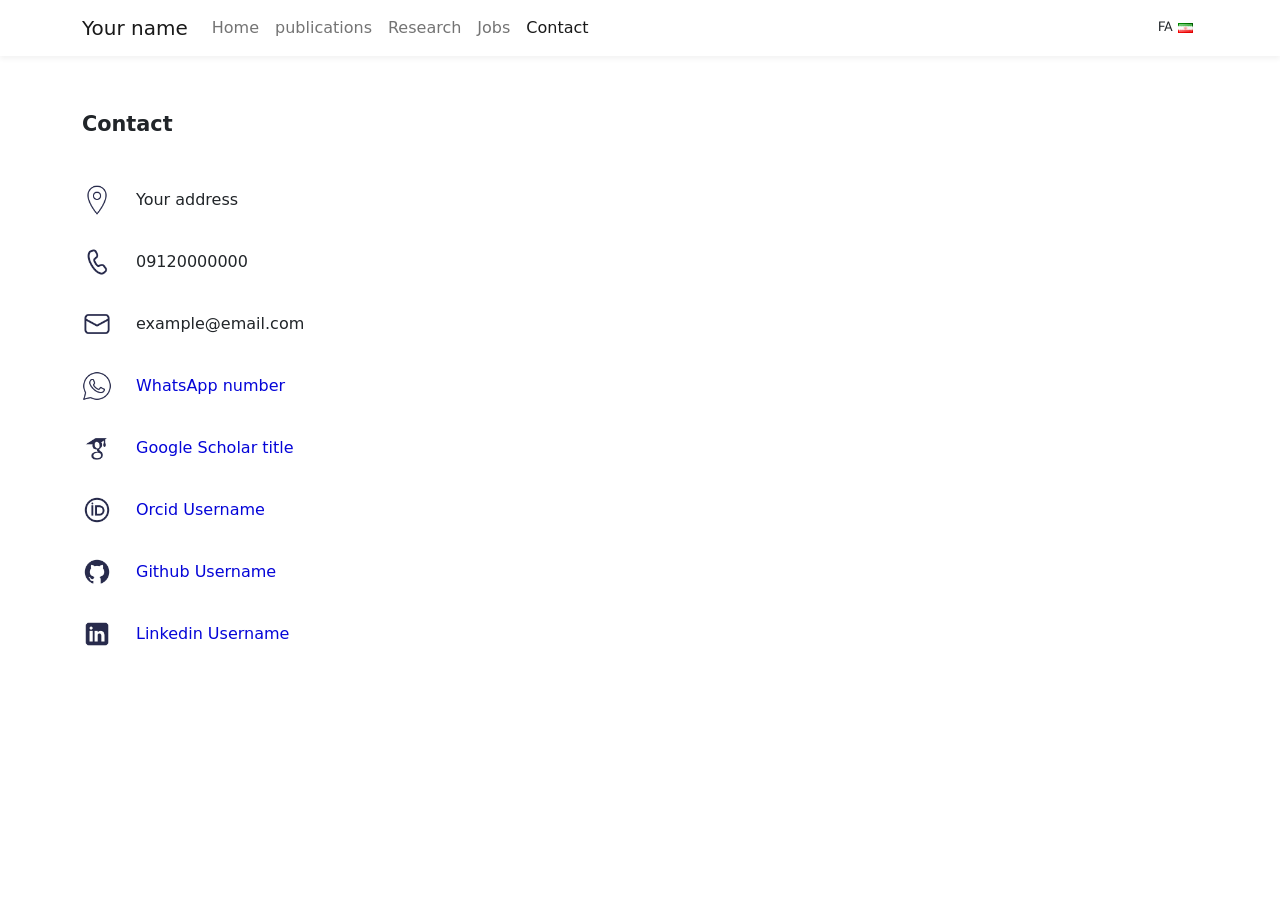
==== contact.html @ d34a3330 "template swap" ====
<!DOCTYPE html>
<html lang="en">
  <head>
    <meta charset="UTF-8" />
    <meta http-equiv="X-UA-Compatible" content="IE=edge" />
    <meta name="viewport" content="width=device-width, initial-scale=1.0" />
    <link
      rel="icon"
      type="image/x-icon"
      href="./assets/images/icons/favicon.png"
    />
    <link href="./assets/css/bootstrap.css" type="text/css" rel="stylesheet" />
    <link href="./assets/css/aos.css" type="text/css" rel="stylesheet" />
    <link href="./assets/css/style.css" type="text/css" rel="stylesheet" />

    <!-- Fork this repository for free:  https://github.com/simamojtahedi -->

    <script src="./assets/scripts/default.js"></script>
    <script>
      $(function () {
        $("#include_navbar").load("./utils/navbar.html");
      });
    </script>

    <title id="page_title"></title>
  </head>
  <body>
    <div id="include_navbar"></div>
    <div class="container pt-4" data-aos="fade-in" id="content_wrapper">
      <h6 id="contact_title" class="title"></h6>
      <ul id="contact_data"></ul>
    </div>
  </body>

  <script src="./assets/scripts/scripts.js"></script>
  <script src="./data/global.js"></script>
  <script src="./lang/fa.js"></script>
  <script src="./lang/en.js"></script>
</html>
---- assets/css/style.css ----
@font-face {
  font-family: "vazir";
  src: url("../fonts/vazir-400.eot");
  src: url("../fonts/vazir-400.eot?#iefix") format("embedded-opentype"),
    url("../fonts/vazir-400.woff2") format("woff2"),
    url("../fonts/vazir-400.woff") format("woff"),
    url("../fonts/vazir-400.ttf") format("truetype");
  font-weight: 400;
}

@font-face {
  font-family: "vazir";
  src: url("../fonts/vazir-700.eot");
  src: url("../fonts/vazir-700.eot?#iefix") format("embedded-opentype"),
    url("../fonts/vazir-700.woff2") format("woff2"),
    url("../fonts/vazir-700.woff") format("woff"),
    url("../fonts/vazir-700.ttf") format("truetype");
  font-weight: 700;
}

/* Navbar styles */
#language {
  cursor: pointer;
  display: flex;
  flex-direction: row-reverse;
  align-items: center;
  justify-content: center;
  font-family: "vazir";
  font-size: 13px;
}

#languageIcon {
  width: 15px;
  margin: 0 5px;
}

.rtl_wrapper #language {
  cursor: pointer;
  display: flex;
  flex-direction: row-reverse;
  align-items: center;
  justify-content: center;
  font-family: "vazir";
  font-size: 13px;
}

.bg-light {
  background-color: #fff !important;
  box-shadow: 0 3px 5px rgba(0, 0, 0, 0.05);
}

.collapse {
  display: flex;
  align-items: center;
  justify-content: space-between;
}

.title {
  font-size: 1.3rem !important;
  font-weight: bold;
  position: relative;
  margin-bottom: 1rem !important;
  margin-top: 2rem;
}

/* --------- LTR styles --------- */

/* Home page styles */
.main_header {
  display: flex;
  align-items: center;
  min-height: 90vh;
}

.main_header_info {
  display: flex;
  flex-direction: column;
  align-items: center;
}

.main_header_info img {
  width: 280px;
  height: 280px;
  object-fit: cover;
  border-radius: 100%;
  /* box-shadow: 3px 3px 5px rgba(0, 0, 0, 0.2); */
  border: 5px solid #fff;
}

.main_header_info img[src=""] {
  display: none;
}

.main_header_info h1 {
  font-size: 1.8rem;
  margin-top: 1rem;
}

.main_header_info h2 {
  color: #888;
  font-size: 1.2rem;
  font-weight: 400;
  margin-bottom: 1.5rem;
}

.main_header_content h6:last-of-type {
  margin-top: 4rem;
}

.main_header_content p {
  text-align: justify;
  margin: 0 !important;
}

#home_list {
  padding: 0;
  padding-left: 1rem;
}

.main_header ul {
  padding: 0;
  padding-left: 1rem;
  margin-top: 1rem;
}

#home_list li {
  margin-bottom: 0.4rem;
}

#home_links {
  display: flex;
  align-items: center;
  list-style: none;
  margin-top: 0.5rem;
}

#home_links a {
  margin: 0 0.5rem;
  width: 33px;
  display: block;
  display: flex;
  align-items: center;
  justify-content: center;
  padding-bottom: 0.4rem;
  transform: scale(1);
  transition: all 0.3s;
}

#home_links a:hover {
  transform: scale(1.1);
}

#home_links img {
  width: auto;
  height: 33px;
  box-shadow: none;
  object-fit: contain;
  border-radius: 0;
  border: none;
}

/* Publications page styles */
#publications_content {
  margin-top: 1rem;
}

.publication_container {
  margin-top: 3rem;
}

.publication_container .publications_header {
  margin-bottom: 1rem;
}

.publication_container .publications_header span {
  font-style: italic;
  font-size: 1rem;
}

.publication_container .publications_header h2 {
  display: inline;
  font-size: 1.15rem;
  text-align: justify;
}

.publication_container .publications_item {
  margin-bottom: 3rem;
  margin-left: 2rem;
  position: relative;
}

.publication_container .publications_item::before {
  content: "";
  position: absolute;
  top: 9px;
  left: -2rem;
  width: 8px;
  height: 8px;
  border-radius: 50%;
  background-color: #000;
}

.publication_container p {
  text-align: justify;
}

.publication_container .publications_footer {
  margin-bottom: 0.5rem;
  list-style: none;
  display: flex;
  align-items: center;
  justify-content: flex-start;
  margin: 0;
  padding: 0;
  padding-top: 0.5rem;
  border-top: 1px solid #e6e6e6;
}

.publication_container .publications_footer span {
  margin: 0;
  margin-right: 1rem;
}

.publication_container .publications_footer li {
  margin-right: 2rem;
  position: relative;
}

.publication_container .publications_footer li::before {
  content: "";
  position: absolute;
  right: -1rem;
  top: 12%;
  height: 76%;
  width: 1px;
  background-color: #e6e6e6;
}

.publication_container .publications_footer li:last-of-type:before {
  display: none;
}

.publication_container .publications_footer a {
  color: blue;
  text-decoration: none;
}

.publication_container .publications_footer span:last-of-type {
  margin-left: 0.5rem;
  font-weight: 500;
}

.publication_container .publications_span {
  min-width: 60px;
}

/* Research page styles */
#research_data p {
  margin: 1rem 0;
  text-align: justify;
}

#research_data h2 {
  margin-top: 2rem;
  font-size: 1.2rem;
  font-weight: bold;
}

#research_data img {
  max-width: 90%;
  display: flex;
  align-items: center;
  justify-content: center;
  margin: 2rem auto;
}

/* Jobs page styles */
#jobs_data {
  display: flex;
  flex-direction: column;
  align-items: flex-start;
  justify-content: flex-start;
  margin-top: 3rem;
}

#jobs_data .job_item {
  margin: 0;
  position: relative;
  padding-left: 2rem;
  margin-bottom: 2rem;
}

#jobs_data .job_item::after {
  content: "";
  position: absolute;
  left: 0px;
  top: 10px;
  width: 8px;
  height: 8px;
  background-color: #000;
  border-radius: 50%;
}

#jobs_data .job_item::before {
  content: "";
  position: absolute;
  left: 3px;
  top: 15px;
  width: 2px;
  height: calc(100% + 2rem);
  background-color: #e6e6e6;
}

#jobs_data .job_item:last-of-type:before {
  display: none;
}

#jobs_data .job_header {
  display: flex;
  align-items: center;
  justify-content: space-between;
}

#jobs_data .job_header div {
  display: flex;
  align-items: flex-end;
}

#jobs_data .job_header h1 {
  font-size: 1.2rem;
  font-weight: bold;
  margin: 0;
}

#jobs_data .job_header h2 {
  font-size: 1.2rem;
  font-style: italic;
  margin: 0;
  margin-left: 0.4rem;
}

#jobs_data .job_header .job_location {
  margin-left: 1rem;
  position: relative;
}

#jobs_data .job_header .job_location::before {
  content: "";
  position: absolute;
  left: -0.5rem;
  top: 15%;
  height: 70%;
  width: 1px;
  background-color: #e6e6e6;
}

#jobs_data p {
  margin-top: 0.5rem;
  text-align: justify;
}

#jobs_data ul {
  padding: 0;
  padding-left: 1rem;
}

/* Contact page styles */
#contact_data {
  list-style: none;
  margin-top: 3rem;
  padding: 0;
}

#contact_data li {
  display: flex;
  justify-content: flex-start;
  align-items: center;
  margin-bottom: 2rem;
}

#contact_data img {
  width: 30px;
  margin-right: 1.5rem;
}

#contact_data p,
#contact_data a {
  margin: 0;
  font-weight: 500;
  font-size: 1rem;
}

#contact_data a {
  text-decoration: none;
  color: rgb(5, 5, 216);
}

@media (max-width: 980px) {
  .collapse {
    flex-direction: column;
    align-items: flex-start;
    justify-content: flex-start;
  }

  #language {
    margin: 0.5rem 0;
    margin-right: 1.1rem;
    flex-direction: row !important;
    width: 90px;
    justify-content: flex-start !important;
  }

  .rtl_wrapper #language {
    margin: 0.5rem 0;
    margin-right: 0.8rem;
  }

  .navbar-toggler {
    border: none;
  }

  /* Home page styles */
  .main_header_info img {
    width: 200px;
    height: 200px;
    margin-top: 1rem;
  }

  .main_header_info h1 {
    margin-top: 1rem;
    font-weight: bold;
    font-size: 1.5rem;
  }

  .main_header_info h2 {
    margin-bottom: 0.8rem;
  }

  .main_header_content h6:last-of-type {
    margin-top: 3rem;
  }

  #home_links {
    margin-top: 0;
    margin-bottom: 3rem;
  }

  #home_links a {
    width: 32px;
    margin: 0 0.4rem;
  }

  #home_links img {
    width: 32px;
    height: 32px;
  }

  /* Publications page styles */
  .publication_container .publications_item {
    margin-left: 1rem;
  }

  .publication_container .publications_item::before {
    left: -1rem;
  }

  /* Jobs page styles */
  #jobs_data .job_item {
    padding-left: 2rem;
    margin-bottom: 2rem;
  }

  #jobs_data .job_item::before {
    height: calc(100% + 2rem);
  }

  #jobs_data .job_header {
    flex-direction: column;
    align-items: flex-start;
  }

  #jobs_data .job_header div {
    display: flex;
    align-items: flex-end;
  }

  #jobs_data .job_header h1 {
    font-size: 1.1rem;
  }

  #jobs_data .job_header h2 {
    font-size: 1.1rem;
    margin-left: 0.4rem;
  }

  /* Contact page styles */
  #contact_data img {
    width: 30px;
  }
}

/* --------- Rtl styles --------- */

/* Home page styles */
.rtl_wrapper > * {
  direction: rtl;
  font-family: "vazir";
  font-size: 0.9rem;
  line-height: 1.8;
}

.rtl_wrapper .main_header {
  display: flex;
  align-items: center;
  min-height: 90vh;
}

.rtl_wrapper h1 {
  font-size: 1.4rem;
}

.rtl_wrapper h2 {
  font-size: 1.1rem;
}

.rtl_wrapper h6 {
  padding-bottom: 3px;
}

.main_header_content p {
  margin-top: 0.7rem !important;
  text-align: justify;
}

.rtl_wrapper ul {
  padding: 0;
  padding-right: 1rem;
}

/* Publications page styles */
.rtl_wrapper .publication_container .publications_header h2 {
  display: inline;
  font-size: 1rem;
  font-weight: 600;
  text-align: justify;
  direction: rtl;
}

.rtl_wrapper .publication_container .publications_header span {
  font-size: 0.89rem;
}

.rtl_wrapper .publication_container .publications_item {
  margin-bottom: 3rem;
  margin-right: 2rem;
  position: relative;
}

.rtl_wrapper .publication_container .publications_item::before {
  right: -2rem;
}

.rtl_wrapper .publication_container .publications_footer span {
  margin-left: 1rem;
}

.rtl_wrapper .publication_container .publications_footer li {
  margin-right: 0;
  margin-left: 2rem;
  direction: rtl;
  text-align: right;
}

.rtl_wrapper .publication_container .publications_footer li::before {
  left: -1rem;
  right: auto;
}

.rtl_wrapper .publication_container .publications_footer span:last-of-type {
  margin-right: 0.5rem;
}

/* Jobs page styles */

.rtl_wrapper #jobs_data .job_item {
  padding-right: 2rem;
}

.rtl_wrapper #jobs_data .job_item::after {
  right: 0px;
}

.rtl_wrapper #jobs_data .job_item::before {
  right: 3px;
}

.rtl_wrapper #jobs_data h1 {
  font-size: 1.1rem;
}

.rtl_wrapper #jobs_data h2 {
  font-size: 0.95rem;
  margin-right: 0.4rem;
}

.rtl_wrapper #jobs_data .job_header .job_location {
  margin-right: 1rem;
  margin-left: 0;
  position: relative;
}

.rtl_wrapper #jobs_data .job_header .job_location::before {
  right: -0.5rem;
}

.rtl_wrapper #jobs_data ul {
  padding: 0;
  padding-right: 1rem;
}

/* Contact page styles */
.rtl_wrapper #contact_data img {
  width: 30px;
  margin-left: 1.5rem;
  margin-right: 0;
}

.rtl_wrapper #contact_data a {
  direction: ltr;
}
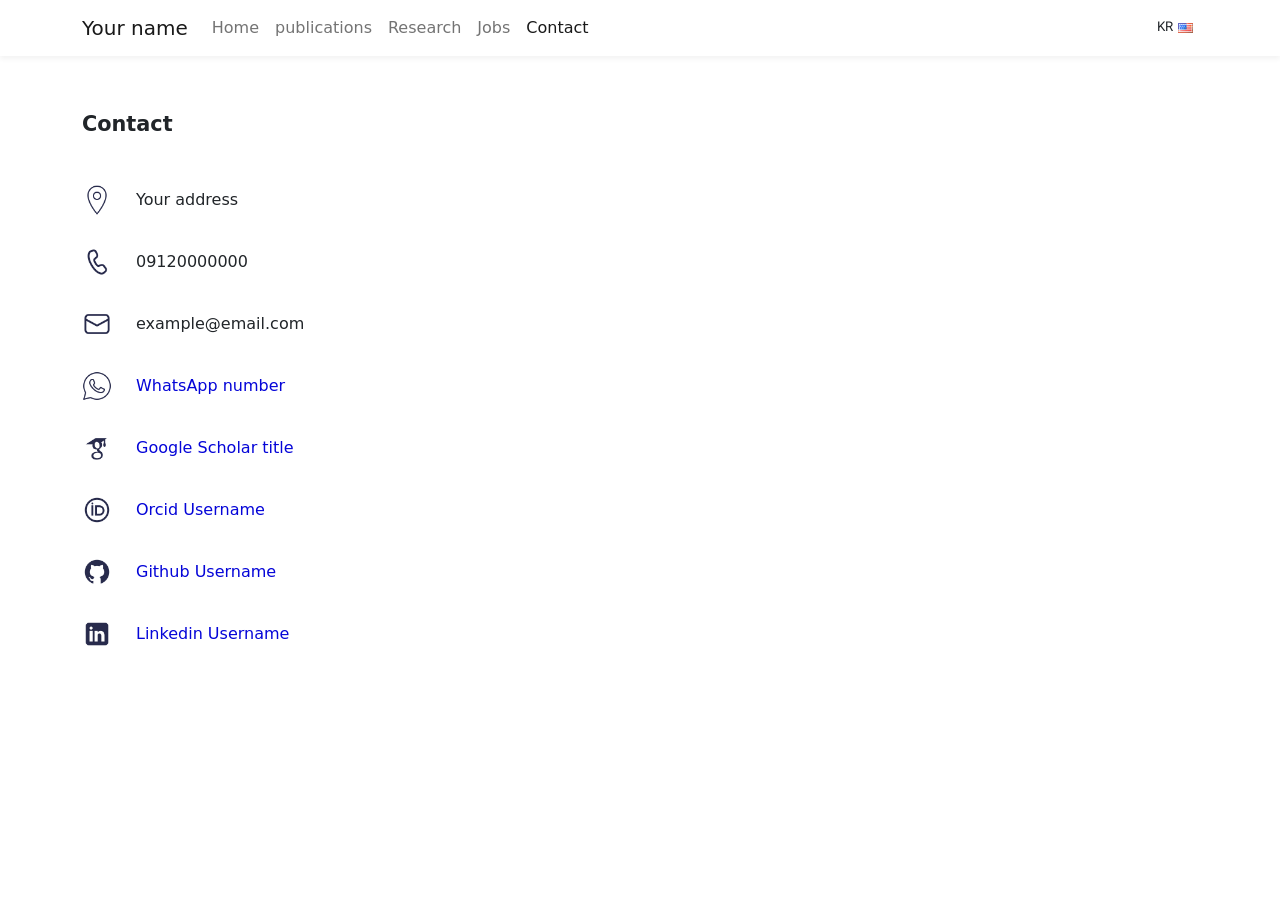
==== commit 66182186: "check" ====
--- a/contact.html
+++ b/contact.html
@@ -34,6 +34,7 @@
 
   <script src="./assets/scripts/scripts.js"></script>
   <script src="./data/global.js"></script>
-  <script src="./lang/fa.js"></script>
   <script src="./lang/en.js"></script>
+  <script src="./lang/kr.js"></script>
+  <script src="./lang/jp.js"></script>
 </html>
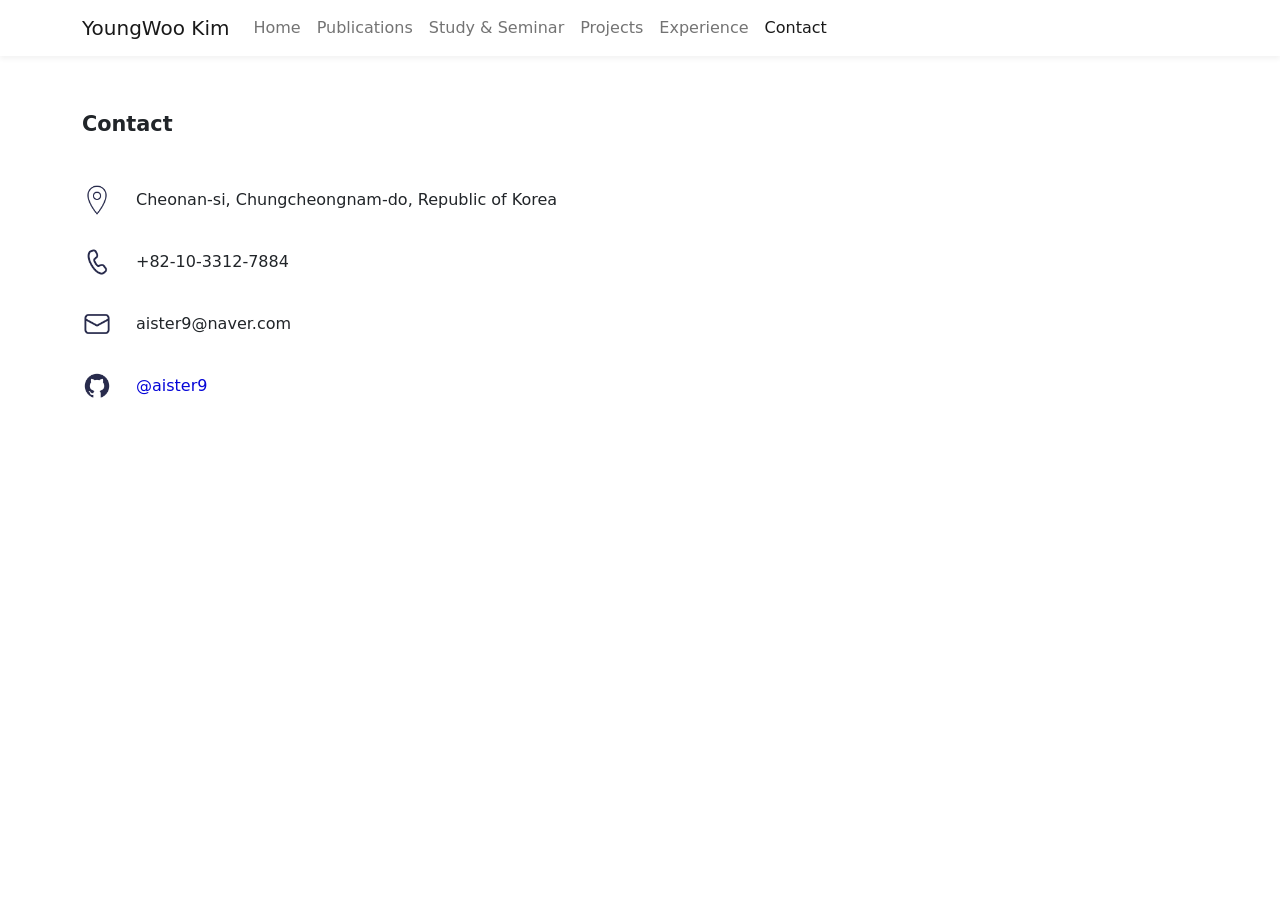
==== commit 67684fea: "check" ====
--- a/contact.html
+++ b/contact.html
@@ -35,6 +35,4 @@
   <script src="./assets/scripts/scripts.js"></script>
   <script src="./data/global.js"></script>
   <script src="./lang/en.js"></script>
-  <script src="./lang/kr.js"></script>
-  <script src="./lang/jp.js"></script>
 </html>
--- a/assets/css/style.css
+++ b/assets/css/style.css
@@ -19,31 +19,6 @@
 }
 
 /* Navbar styles */
-#language {
-  cursor: pointer;
-  display: flex;
-  flex-direction: row-reverse;
-  align-items: center;
-  justify-content: center;
-  font-family: "vazir";
-  font-size: 13px;
-}
-
-#languageIcon {
-  width: 15px;
-  margin: 0 5px;
-}
-
-.rtl_wrapper #language {
-  cursor: pointer;
-  display: flex;
-  flex-direction: row-reverse;
-  align-items: center;
-  justify-content: center;
-  font-family: "vazir";
-  font-size: 13px;
-}
-
 .bg-light {
   background-color: #fff !important;
   box-shadow: 0 3px 5px rgba(0, 0, 0, 0.05);
@@ -204,6 +179,15 @@
   text-align: justify;
 }
 
+.project_highlights {
+  margin: 1rem 0 0;
+  padding-left: 1.2rem;
+}
+
+.project_highlights li {
+  margin-bottom: 0.4rem;
+}
+
 .publication_container .publications_footer {
   margin-bottom: 0.5rem;
   list-style: none;
@@ -402,19 +386,6 @@
     justify-content: flex-start;
   }
 
-  #language {
-    margin: 0.5rem 0;
-    margin-right: 1.1rem;
-    flex-direction: row !important;
-    width: 90px;
-    justify-content: flex-start !important;
-  }
-
-  .rtl_wrapper #language {
-    margin: 0.5rem 0;
-    margin-right: 0.8rem;
-  }
-
   .navbar-toggler {
     border: none;
   }
